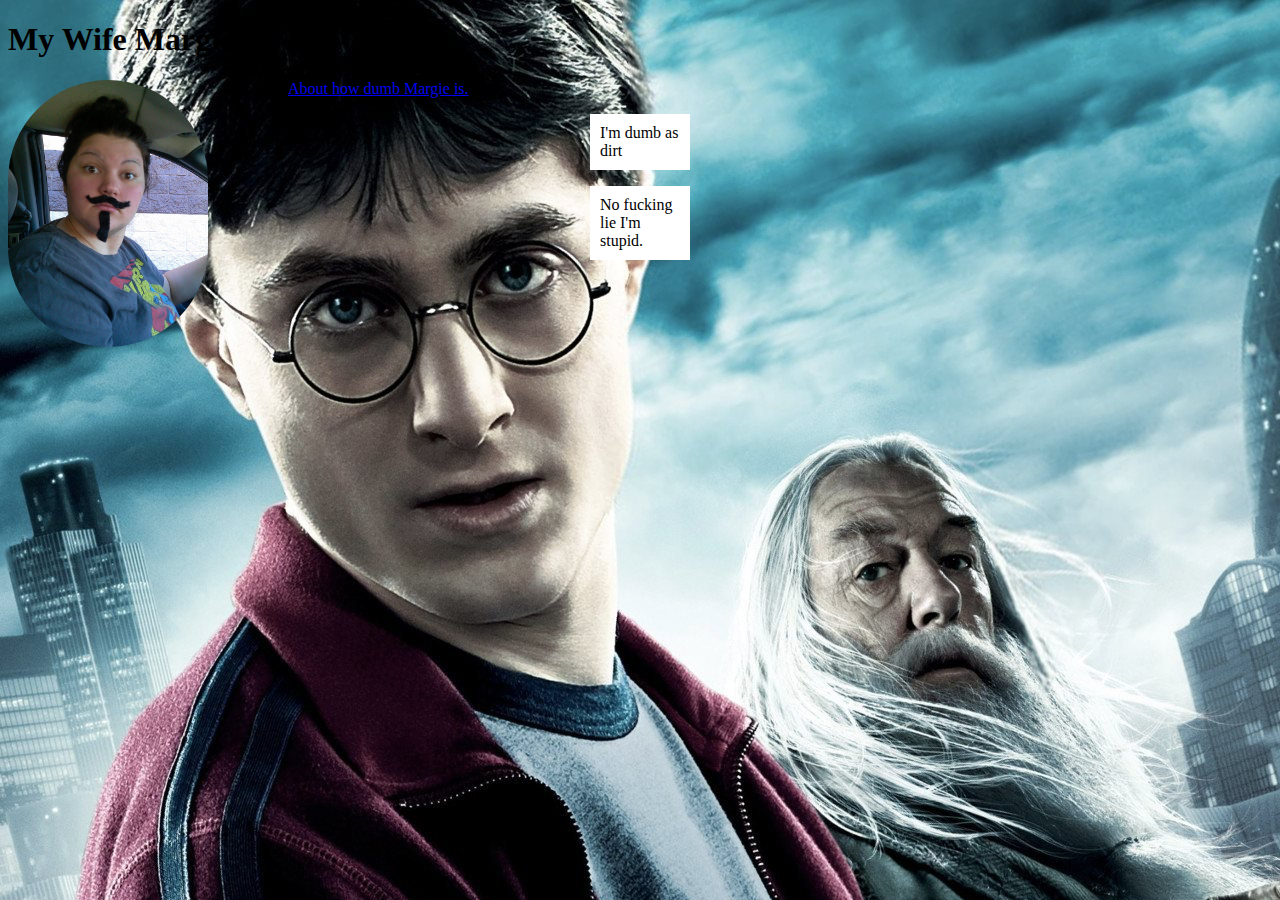
==== index.html @ 09089d6d "z" ====
<!DOCTYPE html>
<html lang="en">

<head>
    <meta charset="UTF-8">
    <meta name="viewport" content="width=device-width, initial-scale=1.0">
    <title>Margie's Dumb</title>
    <style>
        img {
            width: 200px;
            border-radius: 100px;
            float: left;
            margin-right: 80px;
        }


        .serious {
            font-weight: bold;
        }
        body {
    background-image: url(Images/harry.jpg);
font-family: fantasy;}
    .text {
        width: 80px;
        background-color: white;
        margin-left: auto;
        margin-right: auto;
        padding: 10px;
    }
    </style>
    <link rel="icon" href="" type="image/x-icon">
    <link rel="shortcut icon" href="" type="image/x-icon">
</head>

<body>
    <div>
    <h1>My Wife Margie</h1>
    <img src="Images/ladygirl.jpg" alt="A picture of Margie.">
    <a href="dave.html">About how dumb Margie is.</a>

    <p class="text">I'm dumb as dirt</p>
    <p class="text">No fucking lie I'm stupid.</p>
</div>
</body>

</html>
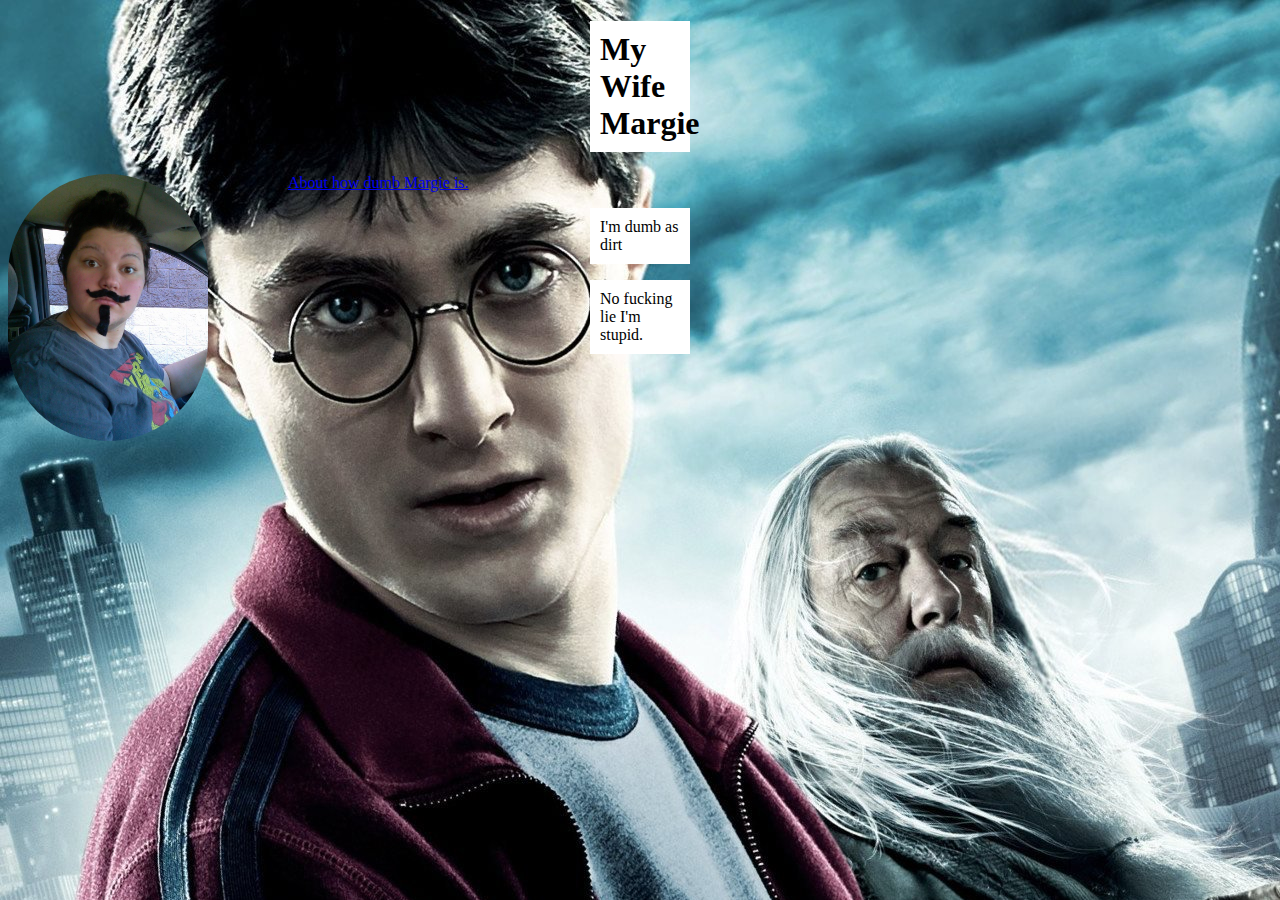
==== commit c53c1372: "z" ====
--- a/index.html
+++ b/index.html
@@ -20,7 +20,7 @@
         body {
     background-image: url(Images/harry.jpg);
 font-family: fantasy;}
-    .text {
+    .text{
         width: 80px;
         background-color: white;
         margin-left: auto;
@@ -34,7 +34,7 @@
 
 <body>
     <div>
-    <h1>My Wife Margie</h1>
+    <h1 class="text">My Wife Margie</h1>
     <img src="Images/ladygirl.jpg" alt="A picture of Margie.">
     <a href="dave.html">About how dumb Margie is.</a>
 
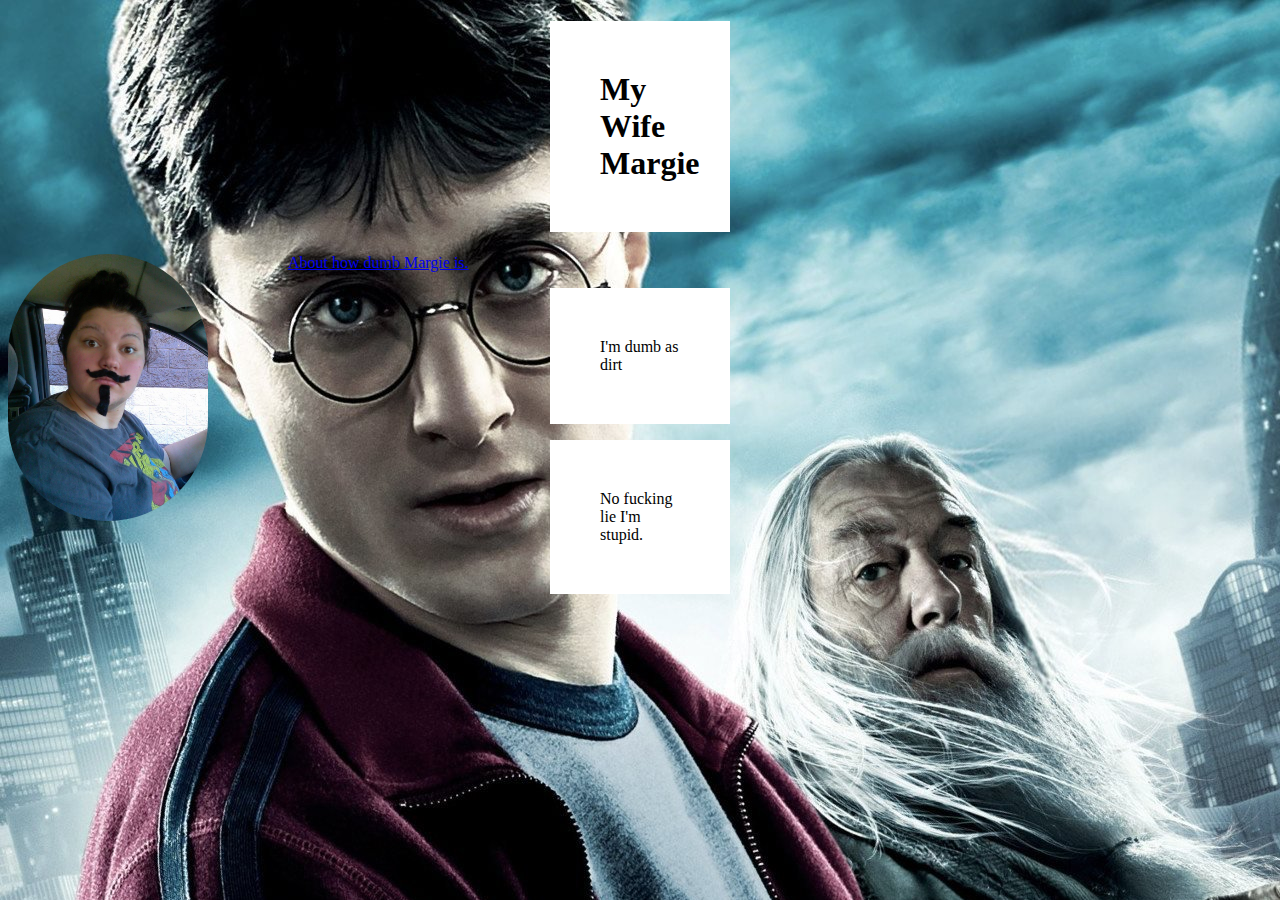
==== commit 2a877146: "z" ====
--- a/index.html
+++ b/index.html
@@ -25,7 +25,7 @@
         background-color: white;
         margin-left: auto;
         margin-right: auto;
-        padding: 10px;
+        padding: 50px;
     }
     </style>
     <link rel="icon" href="" type="image/x-icon">
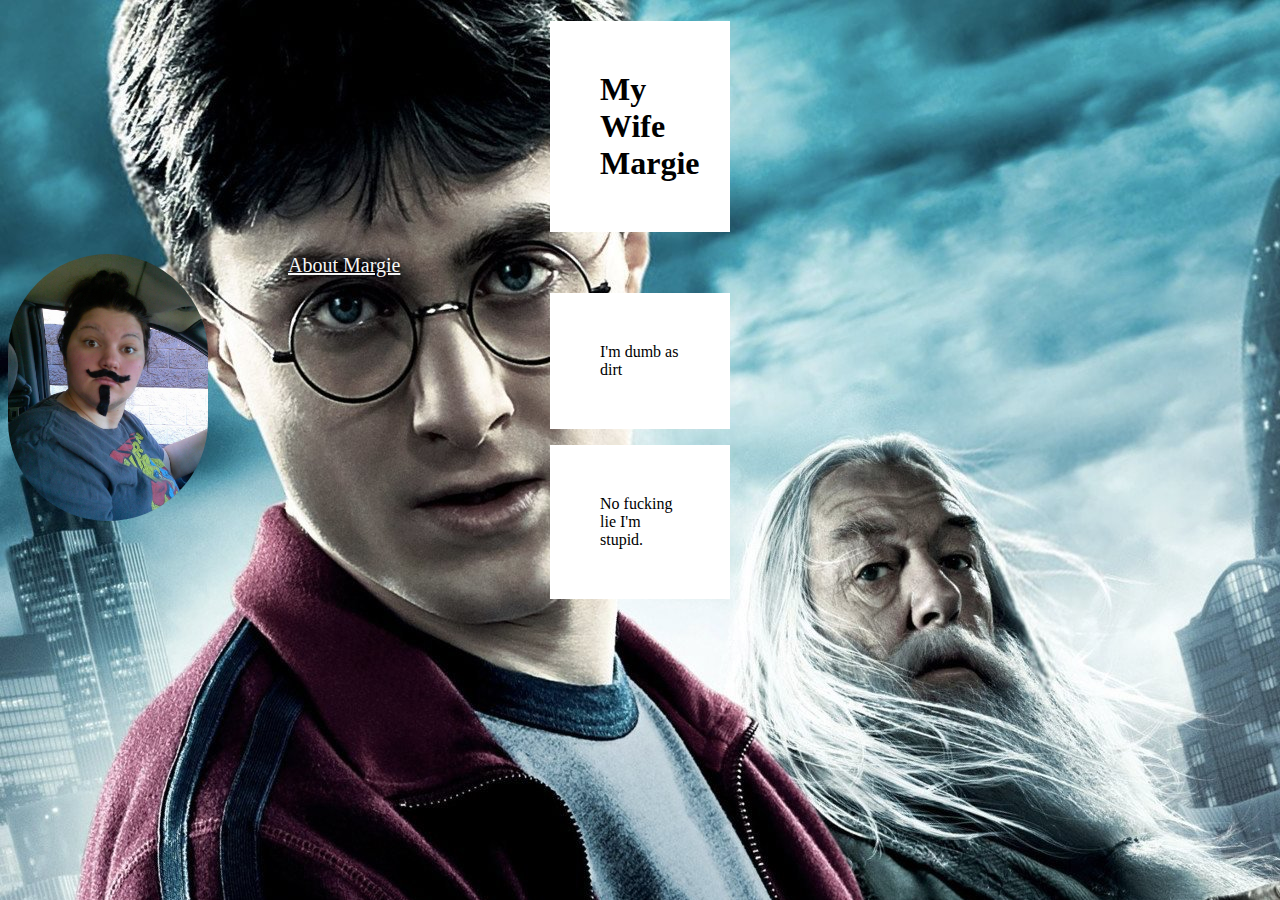
==== commit 0f4fa73a: "changes" ====
--- a/index.html
+++ b/index.html
@@ -4,30 +4,8 @@
 <head>
     <meta charset="UTF-8">
     <meta name="viewport" content="width=device-width, initial-scale=1.0">
-    <title>Margie's Dumb</title>
-    <style>
-        img {
-            width: 200px;
-            border-radius: 100px;
-            float: left;
-            margin-right: 80px;
-        }
-
-
-        .serious {
-            font-weight: bold;
-        }
-        body {
-    background-image: url(Images/harry.jpg);
-font-family: fantasy;}
-    .text{
-        width: 80px;
-        background-color: white;
-        margin-left: auto;
-        margin-right: auto;
-        padding: 50px;
-    }
-    </style>
+    <title>Margie</title>
+    <link rel="stylesheet" href="styles.css">
     <link rel="icon" href="" type="image/x-icon">
     <link rel="shortcut icon" href="" type="image/x-icon">
 </head>
@@ -36,7 +14,7 @@
     <div>
     <h1 class="text">My Wife Margie</h1>
     <img src="Images/ladygirl.jpg" alt="A picture of Margie.">
-    <a href="dave.html">About how dumb Margie is.</a>
+    <a class="link" href="dave.html">About Margie</a>
 
     <p class="text">I'm dumb as dirt</p>
     <p class="text">No fucking lie I'm stupid.</p>
--- a/styles.css
+++ b/styles.css
@@ -0,0 +1,26 @@
+img {
+    width: 200px;
+    border-radius: 100px;
+    float: left;
+    margin-right: 80px;
+}
+
+
+.serious {
+    font-weight: bold;
+}
+body {
+background-image: url(Images/harry.jpg);
+font-family: fantasy;}
+.text{
+width: 80px;
+background-color: white;
+margin-left: auto;
+margin-right: auto;
+padding: 50px;
+}
+.link{
+    font-family: 'Franklin Gothic Medium';
+    font-size: 20px;
+    color: whitesmoke;
+}